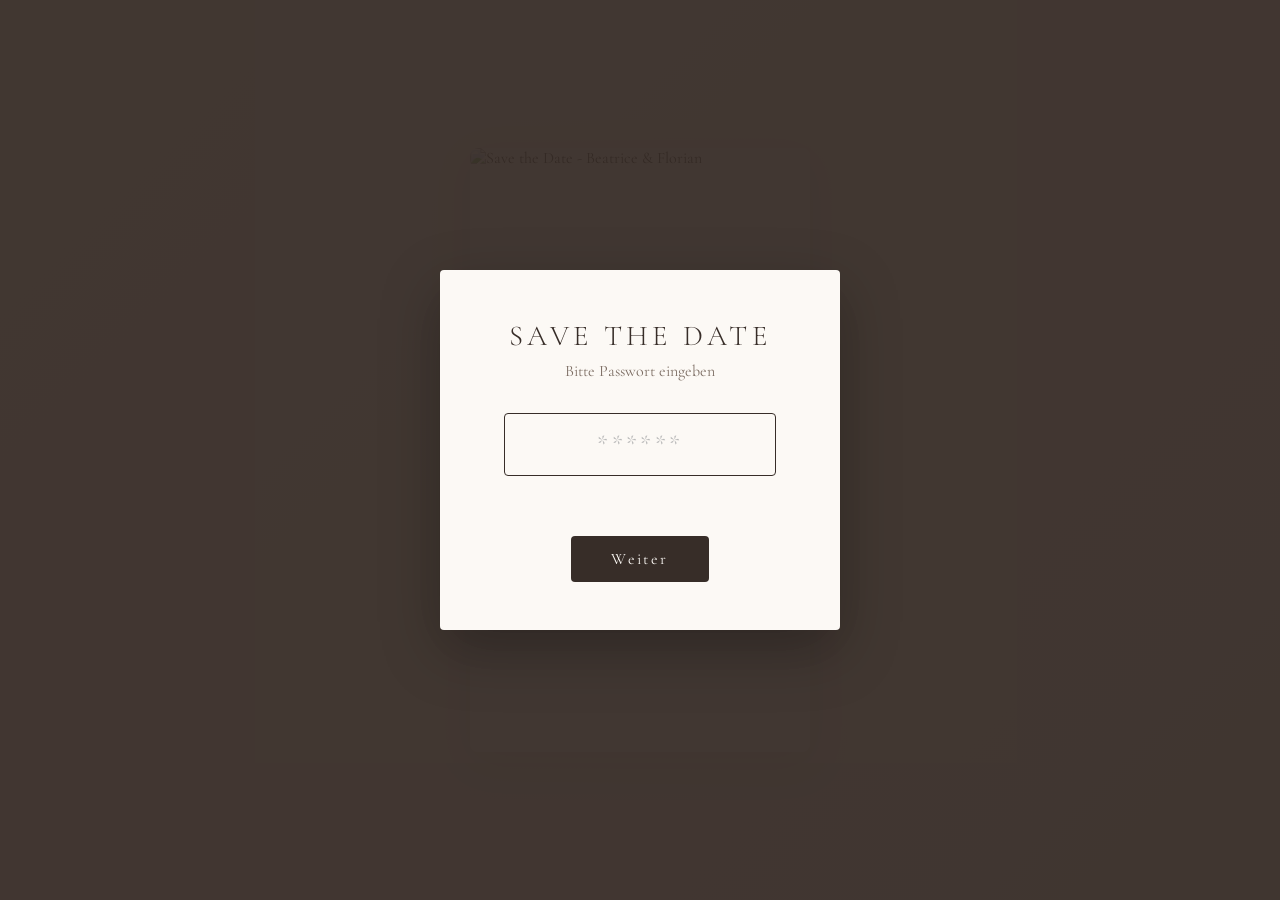
==== src/assets/save-the-date-family/index.html @ b4b72d81 "add save the date cards" ====
<!DOCTYPE html>
<html lang="de">
<head>
    <meta charset="UTF-8">
    <meta name="viewport" content="width=device-width, initial-scale=1.0">
    <title>Save the Date - Beatrice & Florian</title>
    <link href="https://fonts.googleapis.com/css2?family=Didot&family=Cormorant+Garamond:wght@300;400;500&display=swap" rel="stylesheet">
    <style>
        * {
            margin: 0;
            padding: 0;
            box-sizing: border-box;
        }

        body {
            min-height: 100vh;
            display: flex;
            justify-content: center;
            align-items: center;
            background: linear-gradient(135deg, #fcf9f5 0%, #f5ebe0 100%);
            font-family: 'Cormorant Garamond', serif;
            overflow-x: hidden;
        }

        /* Password Modal */
        .password-overlay {
            position: fixed;
            top: 0;
            left: 0;
            width: 100%;
            height: 100%;
            background: rgba(55, 45, 40, 0.95);
            display: flex;
            justify-content: center;
            align-items: center;
            z-index: 1000;
            opacity: 1;
            transition: opacity 0.5s ease;
        }

        .password-overlay.hidden {
            opacity: 0;
            pointer-events: none;
        }

        .password-modal {
            background: #fcf9f5;
            padding: 3rem 4rem;
            border-radius: 4px;
            text-align: center;
            max-width: 90%;
            width: 400px;
            box-shadow: 0 20px 60px rgba(0, 0, 0, 0.3);
        }

        .password-modal h2 {
            color: #372d28;
            font-size: 1.8rem;
            font-weight: 300;
            margin-bottom: 0.5rem;
            letter-spacing: 0.15em;
        }

        .password-modal p {
            color: #7d6e64;
            margin-bottom: 2rem;
            font-size: 1rem;
        }

        .password-input {
            width: 100%;
            padding: 1rem;
            font-size: 1.5rem;
            text-align: center;
            border: 1px solid #a47864;
            border-radius: 4px;
            background: transparent;
            color: #372d28;
            font-family: 'Cormorant Garamond', serif;
            letter-spacing: 0.3em;
            margin-bottom: 1rem;
        }

        .password-input:focus {
            outline: none;
            border-color: #372d28;
        }

        .password-input::placeholder {
            color: #bbb;
            letter-spacing: 0.1em;
        }

        .password-error {
            color: #a47864;
            font-size: 0.9rem;
            margin-top: -0.5rem;
            margin-bottom: 1rem;
            opacity: 0;
            transition: opacity 0.3s ease;
        }

        .password-error.visible {
            opacity: 1;
        }

        .password-submit {
            padding: 0.8rem 2.5rem;
            background: #372d28;
            color: #fcf9f5;
            border: none;
            border-radius: 4px;
            font-family: 'Cormorant Garamond', serif;
            font-size: 1rem;
            letter-spacing: 0.15em;
            cursor: pointer;
            transition: background 0.3s ease;
        }

        .password-submit:hover {
            background: #a47864;
        }

        /* Card Container */
        .card-wrapper {
            perspective: 2000px;
            padding: 2rem;
        }

        .card-container {
            position: relative;
            width: 340px;
            height: 604px;
            cursor: pointer;
            transform-style: preserve-3d;
            transition: transform 1.2s cubic-bezier(0.4, 0.0, 0.2, 1);
        }

        .card-container.opened {
            transform: rotateY(-160deg);
        }

        .card-front, .card-back {
            position: absolute;
            width: 100%;
            height: 100%;
            backface-visibility: hidden;
            border-radius: 8px;
            box-shadow: 0 10px 40px rgba(0, 0, 0, 0.15);
        }

        .card-front {
            background: #fcf9f5;
            overflow: hidden;
        }

        .card-front img {
            width: 100%;
            height: 100%;
            object-fit: cover;
            border-radius: 8px;
        }

        .card-front::after {
            content: 'Klicken zum Öffnen';
            position: absolute;
            bottom: 20px;
            left: 50%;
            transform: translateX(-50%);
            background: rgba(55, 45, 40, 0.8);
            color: #fcf9f5;
            padding: 0.5rem 1.5rem;
            border-radius: 20px;
            font-size: 0.85rem;
            letter-spacing: 0.1em;
            opacity: 0;
            transition: opacity 0.3s ease;
        }

        .card-front:hover::after {
            opacity: 1;
        }

        .card-container.opened .card-front::after {
            opacity: 0;
        }

        .card-back {
            background: linear-gradient(180deg, #fcf9f5 0%, #f8f3ed 100%);
            transform: rotateY(180deg);
            display: flex;
            flex-direction: column;
            justify-content: center;
            align-items: center;
            padding: 1.5rem;
        }

        /* Card Inside Content */
        .inside-content {
            text-align: center;
            color: #372d28;
        }

        .mountain-decoration {
            width: 220px;
            margin: -0.3rem auto 0.3rem auto;
        }

        .mountain-decoration img {
            width: 100%;
            height: auto;
            display: block;
        }

        .inside-header {
            font-size: 0.7rem;
            letter-spacing: 0.15em;
            color: #7d6e64;
            margin-bottom: 0.8rem;
            line-height: 1.4;
            max-width: 280px;
        }

        .map-decoration {
            width: 200px;
            margin: 0.5rem auto 0.3rem auto;
        }

        .map-decoration img {
            width: 100%;
            height: auto;
            display: block;
        }

        .divider {
            width: 1px;
            height: 20px;
            background: #a47864;
            margin: 0.6rem auto;
        }

        .divider-short {
            width: 1px;
            height: 18px;
            background: #a47864;
            margin: 0.8rem auto;
        }

        .rings-decoration {
            width: 90px;
            margin: 0.8rem auto;
        }

        .rings-decoration img {
            width: 100%;
            height: auto;
            display: block;
        }

        .wedding-date {
            font-size: 1.3rem;
            letter-spacing: 0.15em;
            margin-bottom: 0.3rem;
        }

        .wedding-location {
            font-size: 0.8rem;
            letter-spacing: 0.15em;
            color: #7d6e64;
            margin-bottom: 1rem;
        }

        /* Events Section */
        .event-box {
            text-align: center;
        }

        .event-label {
            font-size: 0.7rem;
            letter-spacing: 0.2em;
            color: #7d6e64;
            margin-bottom: 0.4rem;
            text-transform: uppercase;
        }

        .event-date {
            font-size: 1.1rem;
            letter-spacing: 0.1em;
            color: #372d28;
            margin-bottom: 0.2rem;
        }

        .event-location {
            font-size: 0.8rem;
            letter-spacing: 0.15em;
            color: #7d6e64;
        }

        /* Countdown */
        .countdown-container {
            margin-top: 0.5rem;
        }

        .countdown-label {
            font-size: 0.7rem;
            letter-spacing: 0.2em;
            color: #7d6e64;
            margin-bottom: 0.5rem;
        }

        .countdown {
            display: flex;
            justify-content: center;
            gap: 0.8rem;
        }

        .countdown-item {
            text-align: center;
        }

        .countdown-number {
            font-size: 1.5rem;
            font-weight: 300;
            color: #372d28;
            display: block;
            line-height: 1;
        }

        .countdown-unit {
            font-size: 0.6rem;
            letter-spacing: 0.15em;
            color: #7d6e64;
            text-transform: uppercase;
        }

        /* Click hint on back */
        .click-to-close {
            position: absolute;
            bottom: 10px;
            font-size: 0.65rem;
            color: #bbb;
            letter-spacing: 0.1em;
        }

        /* Responsive */
        @media (max-width: 400px) {
            .card-container {
                width: 300px;
                height: 533px;
            }

            .password-modal {
                padding: 2rem;
            }

            .inside-header {
                font-size: 0.6rem;
            }

            .card-back {
                padding: 1rem;
            }
        }
    </style>
</head>
<body>
    <!-- Password Overlay -->
    <div class="password-overlay" id="passwordOverlay">
        <div class="password-modal">
            <h2>SAVE THE DATE</h2>
            <p>Bitte Passwort eingeben</p>
            <input type="password" class="password-input" id="passwordInput" placeholder="******" maxlength="6" autofocus>
            <p class="password-error" id="passwordError">Falsches Passwort</p>
            <button class="password-submit" id="passwordSubmit">Weiter</button>
        </div>
    </div>

    <!-- Card -->
    <div class="card-wrapper">
        <div class="card-container" id="card">
            <!-- Front of card (Save the Date image) -->
            <div class="card-front">
                <img src="/assets/save-the-date-card.png" alt="Save the Date - Beatrice & Florian">
            </div>

            <!-- Back of card (Details) -->
            <div class="card-back">
                <div class="inside-content">
                    <!-- Mountain Sunset Decoration -->
                    <div class="mountain-decoration">
                        <img src="/assets/mountain-sunset.svg" alt="">
                    </div>

                    <div class="inside-header">WIR HEIRATEN UND MÖCHTEN MIT EUCH FEIERN!</div>

                    <div class="divider"></div>

                    <!-- Civil Ceremony -->
                    <div class="event-box">
                        <div class="event-label">Standesamtliche Trauung</div>
                        <div class="event-date">14. August 2026 | 11:15 Uhr</div>
                        <div class="event-location">Rathaus Bad Aibling</div>
                    </div>

                    <div class="divider-short"></div>

                    <!-- Main Wedding -->
                    <div class="event-box">
                        <div class="event-label">Freie Trauung & Feier</div>
                        <div class="event-date">15. August 2026</div>
                        <div class="event-location">Unternberg Hof | Ruhpolding</div>
                    </div>

                    <!-- Wedding Rings -->
                    <div class="rings-decoration">
                        <img src="/assets/wedding-rings.svg" alt="">
                    </div>

                    <div class="countdown-container">
                        <div class="countdown-label">NOCH</div>
                        <div class="countdown">
                            <div class="countdown-item">
                                <span class="countdown-number" id="days">---</span>
                                <span class="countdown-unit">Tage</span>
                            </div>
                            <div class="countdown-item">
                                <span class="countdown-number" id="hours">--</span>
                                <span class="countdown-unit">Std</span>
                            </div>
                            <div class="countdown-item">
                                <span class="countdown-number" id="minutes">--</span>
                                <span class="countdown-unit">Min</span>
                            </div>
                            <div class="countdown-item">
                                <span class="countdown-number" id="seconds">--</span>
                                <span class="countdown-unit">Sek</span>
                            </div>
                        </div>
                    </div>
                </div>
                <div class="click-to-close">Klicken zum Schließen</div>
            </div>
        </div>
    </div>

    <script>
        // Configuration
        const WEDDING_DATE = new Date('2026-08-15T14:00:00');

        // Elements
        const overlay = document.getElementById('passwordOverlay');
        const passwordInput = document.getElementById('passwordInput');
        const passwordSubmit = document.getElementById('passwordSubmit');
        const passwordError = document.getElementById('passwordError');
        const card = document.getElementById('card');

        // Check session storage for previous authentication
        if (sessionStorage.getItem('saveTheDateFamilyAuth') === 'true') {
            overlay.classList.add('hidden');
        }

        // Password validation via server
        async function validatePassword() {
            try {
                const response = await fetch('/save-the-date-family/verify', {
                    method: 'POST',
                    headers: { 'Content-Type': 'application/json' },
                    body: JSON.stringify({ password: passwordInput.value })
                });

                if (response.ok) {
                    sessionStorage.setItem('saveTheDateFamilyAuth', 'true');
                    overlay.classList.add('hidden');
                } else {
                    showError();
                }
            } catch (e) {
                showError();
            }
        }

        function showError() {
            passwordError.classList.add('visible');
            passwordInput.value = '';
            passwordInput.focus();
            setTimeout(() => {
                passwordError.classList.remove('visible');
            }, 2000);
        }

        passwordSubmit.addEventListener('click', validatePassword);
        passwordInput.addEventListener('keypress', (e) => {
            if (e.key === 'Enter') {
                validatePassword();
            }
        });

        // Card flip
        card.addEventListener('click', () => {
            card.classList.toggle('opened');
        });

        // Countdown timer
        function updateCountdown() {
            const now = new Date();
            const diff = WEDDING_DATE - now;

            if (diff <= 0) {
                document.getElementById('days').textContent = '0';
                document.getElementById('hours').textContent = '0';
                document.getElementById('minutes').textContent = '0';
                document.getElementById('seconds').textContent = '0';
                return;
            }

            const days = Math.floor(diff / (1000 * 60 * 60 * 24));
            const hours = Math.floor((diff % (1000 * 60 * 60 * 24)) / (1000 * 60 * 60));
            const minutes = Math.floor((diff % (1000 * 60 * 60)) / (1000 * 60));
            const seconds = Math.floor((diff % (1000 * 60)) / 1000);

            document.getElementById('days').textContent = days;
            document.getElementById('hours').textContent = hours.toString().padStart(2, '0');
            document.getElementById('minutes').textContent = minutes.toString().padStart(2, '0');
            document.getElementById('seconds').textContent = seconds.toString().padStart(2, '0');
        }

        // Initial update and start interval
        updateCountdown();
        setInterval(updateCountdown, 1000);
    </script>
</body>
</html>
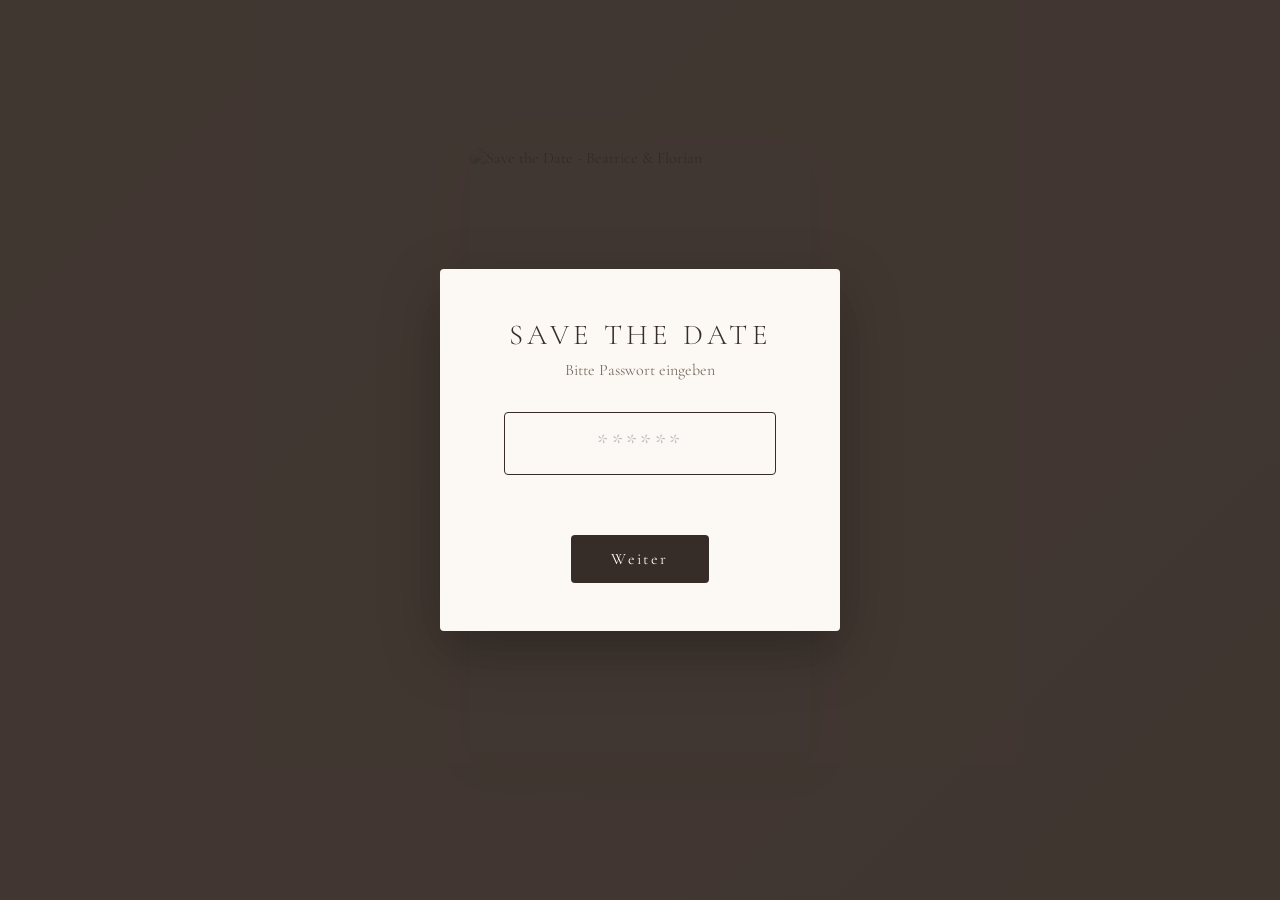
==== commit 6a9193a9: "optimized for mobiles" ====
--- a/src/assets/save-the-date-family/index.html
+++ b/src/assets/save-the-date-family/index.html
@@ -12,14 +12,23 @@
             box-sizing: border-box;
         }
 
+        html {
+            /* Prevent font scaling on orientation change */
+            -webkit-text-size-adjust: 100%;
+            text-size-adjust: 100%;
+        }
+
         body {
             min-height: 100vh;
+            min-height: 100dvh; /* Dynamic viewport height for mobile browsers */
             display: flex;
             justify-content: center;
             align-items: center;
             background: linear-gradient(135deg, #fcf9f5 0%, #f5ebe0 100%);
             font-family: 'Cormorant Garamond', serif;
             overflow-x: hidden;
+            /* Safe area padding for notched phones */
+            padding: env(safe-area-inset-top) env(safe-area-inset-right) env(safe-area-inset-bottom) env(safe-area-inset-left);
         }
 
         /* Password Modal */
@@ -71,6 +80,8 @@
             width: 100%;
             padding: 1rem;
             font-size: 1.5rem;
+            /* Minimum 16px to prevent iOS zoom on focus */
+            font-size: max(1.5rem, 16px);
             text-align: center;
             border: 1px solid #a47864;
             border-radius: 4px;
@@ -79,6 +90,8 @@
             font-family: 'Cormorant Garamond', serif;
             letter-spacing: 0.3em;
             margin-bottom: 1rem;
+            /* Better touch target */
+            min-height: 48px;
         }
 
         .password-input:focus {
@@ -115,25 +128,41 @@
             letter-spacing: 0.15em;
             cursor: pointer;
             transition: background 0.3s ease;
+            /* Better touch target */
+            min-height: 48px;
+            min-width: 120px;
         }
 
         .password-submit:hover {
             background: #a47864;
+        }
+
+        /* Active state for touch feedback */
+        .password-submit:active {
+            background: #8a6858;
+            transform: scale(0.98);
         }
 
         /* Card Container */
         .card-wrapper {
             perspective: 2000px;
-            padding: 2rem;
+            padding: clamp(1rem, 4vw, 2rem);
+            width: 100%;
+            display: flex;
+            justify-content: center;
+            align-items: center;
         }
 
         .card-container {
             position: relative;
-            width: 340px;
-            height: 604px;
+            /* Fluid width with min/max constraints */
+            width: clamp(280px, 85vw, 340px);
+            height: clamp(500px, 150vw, 604px);
             cursor: pointer;
             transform-style: preserve-3d;
             transition: transform 1.2s cubic-bezier(0.4, 0.0, 0.2, 1);
+            /* Ensure touch events work smoothly */
+            touch-action: manipulation;
         }
 
         .card-container.opened {
@@ -145,6 +174,7 @@
             width: 100%;
             height: 100%;
             backface-visibility: hidden;
+            -webkit-backface-visibility: hidden;
             border-radius: 8px;
             box-shadow: 0 10px 40px rgba(0, 0, 0, 0.15);
         }
@@ -162,7 +192,7 @@
         }
 
         .card-front::after {
-            content: 'Klicken zum Öffnen';
+            content: 'Tippen zum Öffnen';
             position: absolute;
             bottom: 20px;
             left: 50%;
@@ -173,12 +203,22 @@
             border-radius: 20px;
             font-size: 0.85rem;
             letter-spacing: 0.1em;
-            opacity: 0;
+            opacity: 1;
             transition: opacity 0.3s ease;
-        }
-
-        .card-front:hover::after {
-            opacity: 1;
+            /* Prevent text selection */
+            user-select: none;
+            -webkit-user-select: none;
+        }
+
+        /* Hide hint on hover-capable devices until hover */
+        @media (hover: hover) and (pointer: fine) {
+            .card-front::after {
+                content: 'Klicken zum Öffnen';
+                opacity: 0;
+            }
+            .card-front:hover::after {
+                opacity: 1;
+            }
         }
 
         .card-container.opened .card-front::after {
@@ -342,13 +382,75 @@
             letter-spacing: 0.1em;
         }
 
-        /* Responsive */
-        @media (max-width: 400px) {
+        /* Show "tap" on touch devices, "click" on desktop */
+        .click-to-close::before {
+            content: 'Tippen zum Schließen';
+        }
+
+        @media (hover: hover) and (pointer: fine) {
+            .click-to-close::before {
+                content: 'Klicken zum Schließen';
+            }
+        }
+
+        /* Responsive - Small phones */
+        @media (max-width: 350px) {
+            .card-wrapper {
+                padding: 0.5rem;
+            }
+
             .card-container {
-                width: 300px;
-                height: 533px;
-            }
-
+                width: 95vw;
+                max-width: 280px;
+                height: auto;
+                min-height: 500px;
+            }
+
+            .card-front, .card-back {
+                height: auto;
+                min-height: 500px;
+            }
+
+            .password-modal {
+                padding: 1.5rem;
+                width: 95%;
+            }
+
+            .password-modal h2 {
+                font-size: 1.5rem;
+            }
+
+            .inside-header {
+                font-size: 0.55rem;
+            }
+
+            .event-date {
+                font-size: 0.95rem;
+            }
+
+            .event-location {
+                font-size: 0.7rem;
+            }
+
+            .countdown-number {
+                font-size: 1.3rem;
+            }
+
+            .mountain-decoration {
+                width: 180px;
+            }
+
+            .rings-decoration {
+                width: 70px;
+            }
+
+            .card-back {
+                padding: 0.75rem;
+            }
+        }
+
+        /* Medium phones */
+        @media (max-width: 400px) and (min-width: 351px) {
             .password-modal {
                 padding: 2rem;
             }
@@ -359,6 +461,95 @@
 
             .card-back {
                 padding: 1rem;
+            }
+        }
+
+        /* Landscape mode on phones */
+        @media (max-height: 500px) and (orientation: landscape) {
+            body {
+                min-height: 100vh;
+                align-items: flex-start;
+                padding-top: 1rem;
+            }
+
+            .card-wrapper {
+                padding: 0.5rem;
+            }
+
+            .card-container {
+                width: 45vh;
+                height: 85vh;
+            }
+
+            .card-front, .card-back {
+                height: 85vh;
+            }
+
+            .password-overlay {
+                align-items: flex-start;
+                padding-top: 2rem;
+            }
+
+            .mountain-decoration {
+                width: 140px;
+                margin: 0 auto 0.2rem auto;
+            }
+
+            .rings-decoration {
+                width: 60px;
+                margin: 0.4rem auto;
+            }
+
+            .divider, .divider-short {
+                height: 12px;
+                margin: 0.3rem auto;
+            }
+
+            .inside-header {
+                font-size: 0.55rem;
+                margin-bottom: 0.4rem;
+            }
+
+            .event-label {
+                font-size: 0.6rem;
+                margin-bottom: 0.2rem;
+            }
+
+            .event-date {
+                font-size: 0.9rem;
+            }
+
+            .event-location {
+                font-size: 0.65rem;
+            }
+
+            .countdown-container {
+                margin-top: 0.3rem;
+            }
+
+            .countdown-label {
+                font-size: 0.6rem;
+                margin-bottom: 0.3rem;
+            }
+
+            .countdown-number {
+                font-size: 1.2rem;
+            }
+
+            .countdown-unit {
+                font-size: 0.5rem;
+            }
+        }
+
+        /* Tablet and larger */
+        @media (min-width: 768px) {
+            .card-container {
+                width: 340px;
+                height: 604px;
+            }
+
+            .card-front, .card-back {
+                height: 604px;
             }
         }
     </style>
@@ -369,7 +560,7 @@
         <div class="password-modal">
             <h2>SAVE THE DATE</h2>
             <p>Bitte Passwort eingeben</p>
-            <input type="password" class="password-input" id="passwordInput" placeholder="******" maxlength="6" autofocus>
+            <input type="password" class="password-input" id="passwordInput" placeholder="******" maxlength="6" inputmode="numeric" autocomplete="off" autofocus>
             <p class="password-error" id="passwordError">Falsches Passwort</p>
             <button class="password-submit" id="passwordSubmit">Weiter</button>
         </div>
@@ -438,7 +629,7 @@
                         </div>
                     </div>
                 </div>
-                <div class="click-to-close">Klicken zum Schließen</div>
+                <div class="click-to-close"></div>
             </div>
         </div>
     </div>
